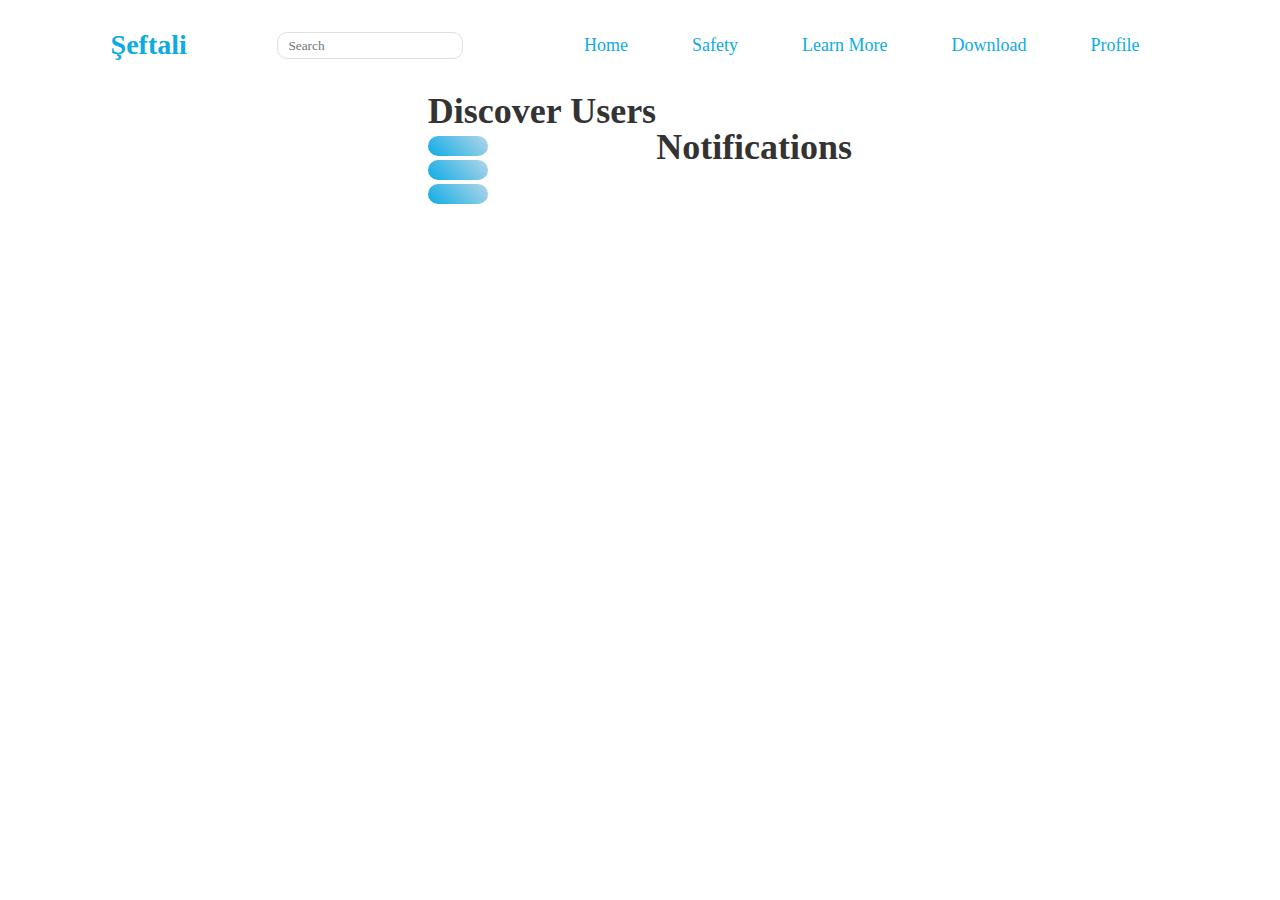
==== frontend/pages/landing.html @ e4f27598 "frontend: structuring user card" ====
<!DOCTYPE html>
<html lang="en">
  <head>
    <meta charset="UTF-8" />
    <meta http-equiv="X-UA-Compatible" content="IE=edge" />
    <meta name="viewport" content="width=device-width, initial-scale=1.0" />
    <link rel="stylesheet" href="../css/colors.css" />
    <link rel="stylesheet" href="../css/default.css" />
    <link rel="stylesheet" href="../css/styles.css" />
    <link
      rel="shortcut icon"
      href="../assets/images/favicon.svg"
      type="image/x-icon"
    />
    <title>Şeftali Home</title>
  </head>
  <body>
    <div class="wrapper">
      <div class="navbar flex jc-se ai-center">
        <div class="navbar-logo">
          <h3 class="txt-bluer">Şeftali</h3>
        </div>

        <div class="navbar-search">
          <input type="text" placeholder="Search" />
        </div>

        <div class="navbar-content">
          <a class="txt-bluer" href="">Home</a>
          <a class="txt-bluer" href="">Safety</a>
          <a class="txt-bluer" href="">Learn More</a>
          <a class="txt-bluer" href="">Download</a>
          <a class="txt-bluer" href="">Profile</a>
        </div>
      </div>

      <div class="landing flex jc-center ai-center">
        <div class="users">
          <div class="users-title">
            <h1>Discover Users</h1>
          </div>
          <div class="users-list">
            <div class="user-card">
              <div class="user-main-info">
                <div class="user-image"></div>
                <div class="user-name">
                  <h3></h3>
                </div>
              </div>
              <div class="user-other-info">
                <div class="user-age">
                  <p></p>
                </div>
                <div class="user-location"></div>
              </div>
              <div class="card-actions">
                <div class="message">
                  <button></button>
                </div>
                <div class="follow">
                  <button></button>
                </div>
                <div class="block">
                  <button></button>
                </div>
              </div>
            </div>
          </div>
        </div>
        <div class="notifications">
          <div class="notification-title">
            <h1>Notifications</h1>
          </div>
          <div class="notification-cards">
            <div class="notifocation-card"></div>
          </div>
        </div>
      </div>
    </div>
    <script src="./js/index.js"></script>
  </body>
</html>
---- frontend/css/colors.css ----
.txt-blue {
  color: #7cc8e7;
}
.txt-bluer {
  color: #0cace3;
}
.txt-black {
  color: #333;
}

.bg-blue {
  background-color: #7cc8e7;
}

.error-txt {
  color: #e74e4e;
}
---- frontend/css/default.css ----
* {
  margin: 0;
  padding: 0;
  border: 0;
  box-sizing: border-box;
}

@font-face {
  font-family: pBold;
  src: url("../assets/fonts/Poppins/Poppins-Bold.ttf");
}
@font-face {
  font-family: pRegular;
  src: url("../assets/fonts/Poppins/Poppins-Regular.ttf");
}
@font-face {
  font-family: pLight;
  src: url("../assets/fonts/Poppins/Poppins-Light.ttf");
}

img {
  width: 100%;
  height: 100%;
  object-fit: contain;
}

/* display */
.hide {
  display: none;
}
.flex {
  display: flex;
}

/* flex direction */
.column {
  flex-direction: column;
}

/* justifty content */
.jc-center {
  justify-content: center;
}
.jc-start {
  justify-content: flex-start;
}
.jc-end {
  justify-content: flex-end;
}
.jc-sb {
  justify-content: space-between;
}
.jc-sa {
  justify-content: space-around;
}
.jc-se {
  justify-content: space-evenly;
}

/* align items */
.ai-center {
  align-items: center;
}
.ai-start {
  align-items: flex-start;
}
.ai-end {
  align-items: flex-end;
}

/* text */
h1 {
  font-size: 36px;
  color: #333;
  font-family: pBold;
}
h3 {
  font-size: 28px;
  color: #333;
  font-family: pBold;
}
p {
  font-size: 16px;
  color: #333;
  font-family: pregular;
}
.pointer {
  cursor: pointer;
}

/* fonts */
.bold {
  font-family: pBold;
}
.regular {
  font-family: pRegular;
}
.light {
  font-family: pLight;
}

/* button */
button {
  background-image: linear-gradient(45deg, #0cace3, #b5d6e9);
  padding: 10px 30px;
  border-radius: 10px;
  font-size: 16px;
  font-family: pRegular;
  color: white;
  cursor: pointer;
}

/* ankertags */
a {
  text-decoration: none;
  font-size: 18px;
  padding: 3px 30px;
  border-radius: 10px;
  font-family: pbold;
}

input {
  outline: none;
  border: 1.5px solid #dfdfdf;
  border-radius: 10px;
  padding: 5px 10px;
}
::placeholder {
  font-family: pregular;
}
---- frontend/css/styles.css ----
.wrapper {
  width: 100vw;
}

/* navbar */
.navbar {
  width: 100vw;
  height: 10vh;
  padding: 10px 20px;
}

.navbar-search {
  width: 15%;
}
.navbar-search > input {
  width: 100%;
}

.navbar-content > a:hover {
  border: 2px solid #7cc8e7;
}

/* signup */
.auth {
  width: 100vw;
  height: 100vh;
}

.auth-img {
  width: 40%;
  height: 60%;
}
.auth-bg {
}

.auth-content {
  width: 60%;
  height: 60%;
}
.signin-content {
  width: 60%;
  height: 40%;
}
.auth-content-inputs {
  height: 60%;
  width: 30%;
}
.signin-content-inputs {
  height: 40%;
  width: 30%;
}
.auth-content-inputs > input {
  width: 100%;
  height: 40px;
}
.signin-content-inputs > input {
  width: 100%;
  height: 40px;
}
.frgt-pss {
  align-self: flex-start;
}
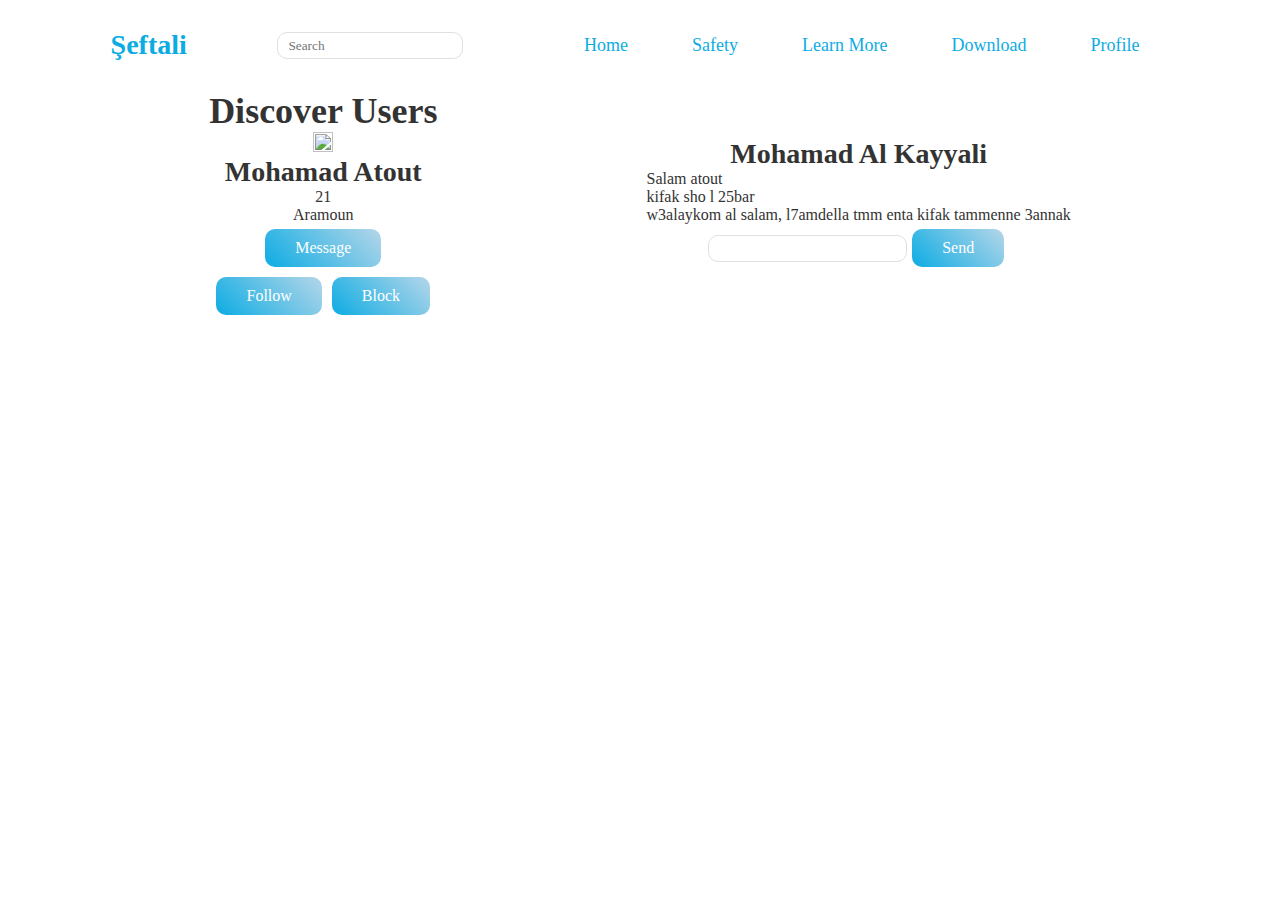
==== commit 4ea53ef8: "frontend: adding messaging section" ====
--- a/frontend/pages/landing.html
+++ b/frontend/pages/landing.html
@@ -34,45 +34,78 @@
         </div>
       </div>
 
-      <div class="landing flex jc-center ai-center">
+      <div class="landing flex jc-se ai-center">
         <div class="users">
           <div class="users-title">
             <h1>Discover Users</h1>
           </div>
-          <div class="users-list">
+          <div class="users-list flex jc-se ai-center">
             <div class="user-card">
-              <div class="user-main-info">
-                <div class="user-image"></div>
-                <div class="user-name">
-                  <h3></h3>
+              <div class="user-main-info flex column jc-center ai-center">
+                <div class="user-image">
+                  <img class="user-image" src="" alt="" />
+                </div>
+                <div class="user-name flex jc-center ai-center">
+                  <h3>Mohamad Atout</h3>
                 </div>
               </div>
-              <div class="user-other-info">
+              <div class="user-other-info flex column jc-center ai-center">
                 <div class="user-age">
-                  <p></p>
+                  <p>21</p>
                 </div>
-                <div class="user-location"></div>
+                <div class="user-location">
+                  <p>Aramoun</p>
+                </div>
               </div>
-              <div class="card-actions">
-                <div class="message">
-                  <button></button>
+              <div class="card-actions flex column jc-se ai-center">
+                <div class="message flex">
+                  <button>Message</button>
                 </div>
-                <div class="follow">
-                  <button></button>
-                </div>
-                <div class="block">
-                  <button></button>
+                <div class="flex ai-center jc-center">
+                  <div class="follow">
+                    <button>Follow</button>
+                  </div>
+                  <div class="block">
+                    <button>Block</button>
+                  </div>
                 </div>
               </div>
             </div>
           </div>
         </div>
-        <div class="notifications">
+        <div class="notifications hide column jc-center ai-center">
           <div class="notification-title">
             <h1>Notifications</h1>
           </div>
           <div class="notification-cards">
-            <div class="notifocation-card"></div>
+            <div class="notifocation-card">
+              <p>
+                <span class="txt-blue bold">Mhmd Al Agha</span> started
+                following you.
+              </p>
+            </div>
+          </div>
+        </div>
+        <div class="messages flex column">
+          <div class="notification-title flex jc-center">
+            <h3>Mohamad Al Kayyali</h3>
+          </div>
+          <div class="message-cards flex column">
+            <div class="received-message">
+              <p>Salam atout</p>
+            </div>
+            <div class="received-message">
+              <p>kifak sho l 25bar</p>
+            </div>
+            <div class="sent-message">
+              <p>
+                w3alaykom al salam, l7amdella tmm enta kifak tammenne 3annak
+              </p>
+            </div>
+          </div>
+          <div class="send-message flex jc-center ai-center">
+            <input type="text" />
+            <button>Send</button>
           </div>
         </div>
       </div>
--- a/frontend/css/default.css
+++ b/frontend/css/default.css
@@ -108,6 +108,7 @@
   font-family: pRegular;
   color: white;
   cursor: pointer;
+  margin: 5px;
 }
 
 /* ankertags */
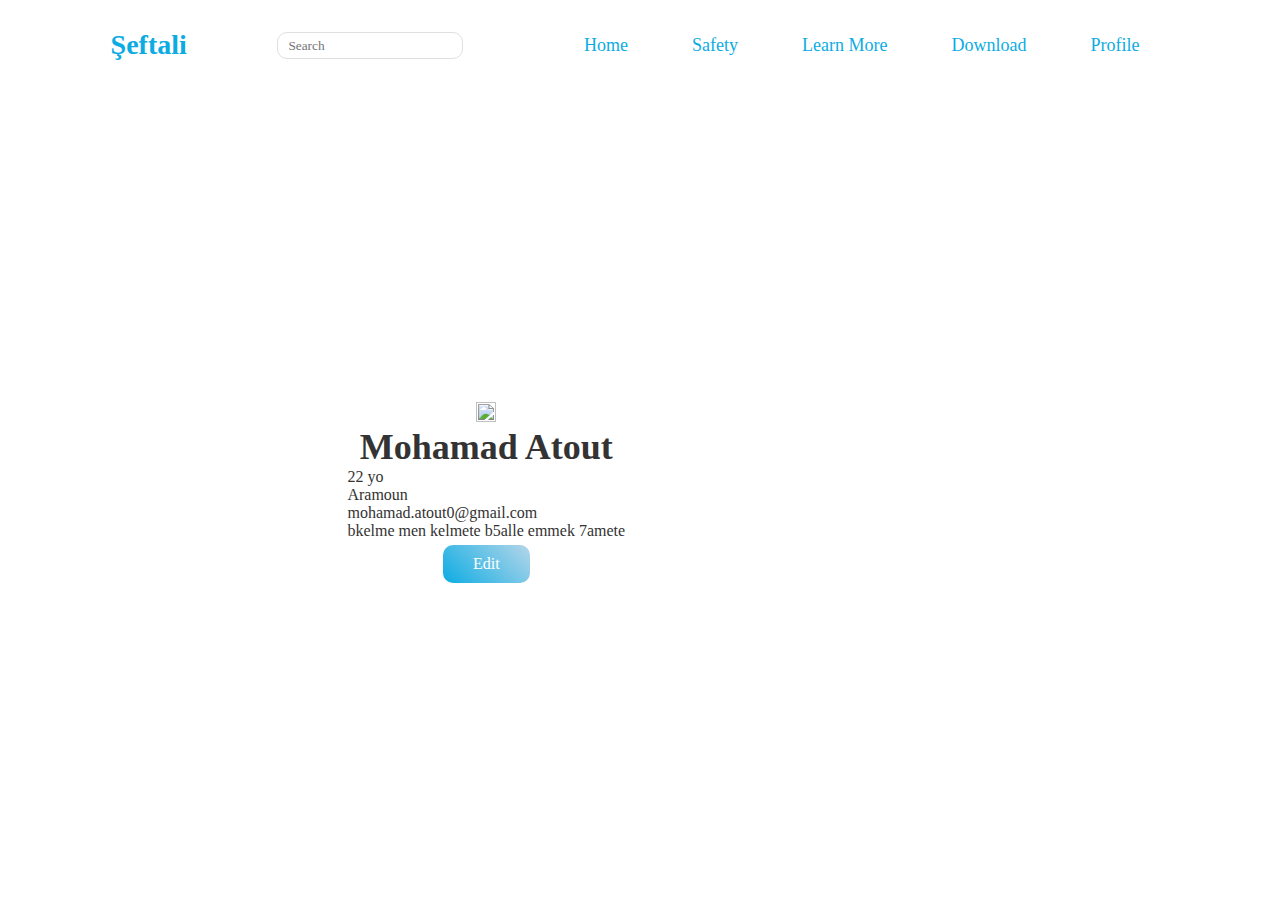
==== commit 9568eb5d: "frontend: adding classes for flex display" ====
--- a/frontend/pages/landing.html
+++ b/frontend/pages/landing.html
@@ -34,7 +34,7 @@
         </div>
       </div>
 
-      <div class="landing flex jc-se ai-center">
+      <div class="landing hide jc-se ai-center">
         <div class="users">
           <div class="users-title">
             <h1>Discover Users</h1>
@@ -109,6 +109,33 @@
           </div>
         </div>
       </div>
+
+      <div class="landing flex jc-se ai-center">
+        <div class="profile flex column jc-center ai-center">
+          <div class="profile-img">
+            <img class="profile-img" src="" alt="" />
+          </div>
+          <div class="username">
+            <h1>Mohamad Atout</h1>
+          </div>
+          <div class="user-info flex column">
+            <p>22 yo</p>
+            <p>Aramoun</p>
+            <p class="">mohamad.atout0@gmail.com</p>
+            <p class="">bkelme men kelmete b5alle emmek 7amete</p>
+            <input class="location hide" type="text" placeholder="location" />
+            <input class="bio hide" type="text" placeholder="bio" />
+          </div>
+          <button>Edit</button>
+        </div>
+        <div class="profile-others flex jc-center ai-center">
+          <div class="follows flex column jc-center ai-center">
+            <div class="following flex column jc-center ai-center"></div>
+            <div class="follower flex column jc-center ai-center"></div>
+          </div>
+          <div class="blocks flex column jc-center ai-center"></div>
+        </div>
+      </div>
     </div>
     <script src="./js/index.js"></script>
   </body>
--- a/frontend/css/styles.css
+++ b/frontend/css/styles.css
@@ -20,25 +20,25 @@
   border: 2px solid #7cc8e7;
 }
 
-/* signup */
+/* Authentication Page */
 .auth {
   width: 100vw;
   height: 100vh;
 }
 
 .auth-img {
-  width: 40%;
+  width: 50%;
   height: 60%;
 }
 .auth-bg {
 }
 
 .auth-content {
-  width: 60%;
+  width: 50%;
   height: 60%;
 }
 .signin-content {
-  width: 60%;
+  width: 50%;
   height: 40%;
 }
 .auth-content-inputs {
@@ -60,3 +60,120 @@
 .frgt-pss {
   align-self: flex-start;
 }
+
+/* landing page */
+.landing {
+  width: 100vw;
+  height: 90vh;
+  padding: 40px;
+}
+
+.users {
+  width: 65vw;
+  height: 100%;
+  padding: 20px;
+  border-radius: 10px;
+  box-shadow: 0 0 10px #cfcfcf;
+}
+.users-title {
+  width: 100%;
+}
+.users-list {
+  width: 100%;
+  height: 90%;
+  padding: 10px;
+  flex-wrap: wrap;
+  overflow-y: scroll;
+}
+.user-card {
+  width: 300px;
+  height: fit-content;
+  margin: 10px;
+  padding: 10px;
+  box-shadow: 0 0 5px #cfcfcf;
+  border-radius: 20px;
+}
+.user-card > * {
+  margin: 5px 0;
+}
+.user-main-info {
+  width: 100%;
+}
+.user-main-info > * {
+  margin: 10px 0;
+}
+.user-image {
+  width: 100px;
+  height: 100px;
+  border-radius: 50%;
+}
+.user-name {
+  width: 100%;
+  height: 100%;
+  text-align: center;
+}
+
+.notifications {
+  width: 25vw;
+  height: 100%;
+  padding: 20px;
+  border-radius: 10px;
+  box-shadow: 0 0 10px #cfcfcf;
+}
+.notification-cards {
+  width: 100%;
+  height: 90%;
+  padding: 10px;
+  flex-wrap: wrap;
+  overflow-y: scroll;
+}
+.notifocation-card {
+  margin: 10px;
+  padding: 10px;
+  box-shadow: 0 0 5px #cfcfcf;
+  border-radius: 10px;
+}
+
+.messages {
+  width: 25vw;
+  height: 100%;
+  padding: 20px;
+  border-radius: 10px;
+  box-shadow: 0 0 10px #cfcfcf;
+}
+.message-cards {
+  width: 100%;
+  height: 90%;
+  padding: 10px;
+  overflow-y: scroll;
+  overflow-x: hidden;
+}
+.sent-message {
+  max-width: 80%;
+  margin: 5px;
+  align-self: flex-end;
+  padding: 10px;
+  box-shadow: 0 0 5px #cfcfcf;
+  border-radius: 10px;
+  background-color: #0cace3;
+}
+.sent-message > p {
+  color: white;
+}
+.received-message {
+  max-width: 80%;
+  align-self: flex-start;
+  margin: 5px;
+  padding: 10px;
+  box-shadow: 0 0 5px #cfcfcf;
+  border-radius: 10px;
+}
+
+.send-message {
+  height: 8%;
+  width: 100%;
+}
+.send-message > input {
+  width: 80%;
+  height: 80%;
+}
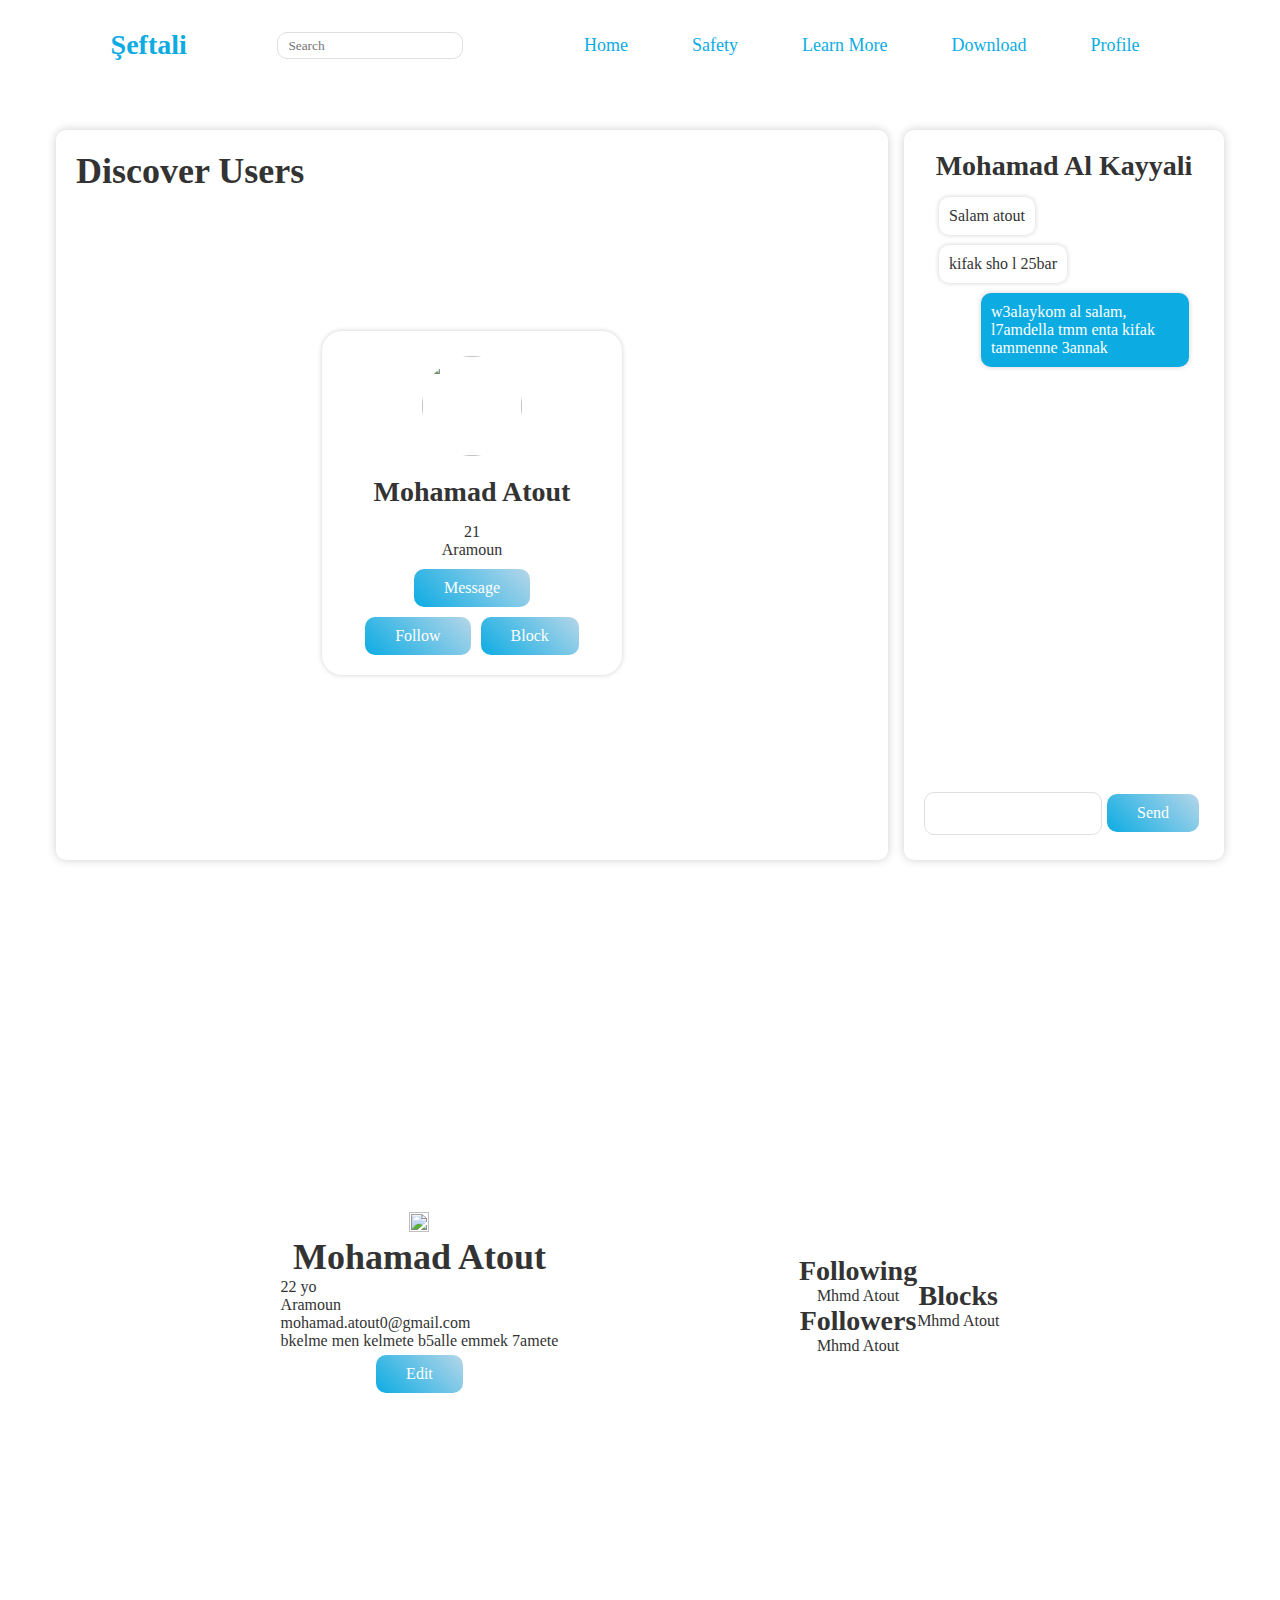
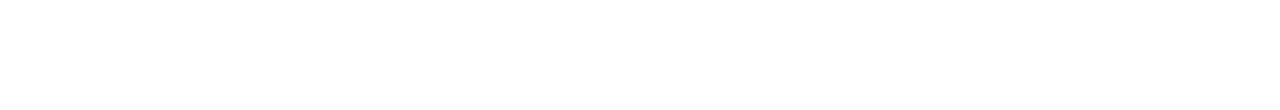
==== commit dc866266: "frontend: adding structure to profile section" ====
--- a/frontend/pages/landing.html
+++ b/frontend/pages/landing.html
@@ -34,7 +34,7 @@
         </div>
       </div>
 
-      <div class="landing hide jc-se ai-center">
+      <div class="landing flex jc-se ai-center">
         <div class="users">
           <div class="users-title">
             <h1>Discover Users</h1>
@@ -130,13 +130,42 @@
         </div>
         <div class="profile-others flex jc-center ai-center">
           <div class="follows flex column jc-center ai-center">
-            <div class="following flex column jc-center ai-center"></div>
-            <div class="follower flex column jc-center ai-center"></div>
+            <div class="following flex column jc-start ai-center">
+              <div class="other-title">
+                <h3>Following</h3>
+              </div>
+              <div class="other-list">
+                <div class="other-card">
+                  <p>Mhmd Atout</p>
+                </div>
+              </div>
+            </div>
+            <div class="follower flex column jc-start ai-center">
+              <div class="other-title">
+                <h3>Followers</h3>
+              </div>
+              <div class="other-list">
+                <div class="other-card">
+                  <p>Mhmd Atout</p>
+                </div>
+              </div>
+            </div>
           </div>
-          <div class="blocks flex column jc-center ai-center"></div>
+          <div class="blocks flex column jc-start ai-center">
+            <div class="other-title">
+              <h3>Blocks</h3>
+            </div>
+            <div class="other-list">
+              <div class="other-card">
+                <p>Mhmd Atout</p>
+              </div>
+            </div>
+          </div>
         </div>
       </div>
     </div>
-    <script src="./js/index.js"></script>
+
+    <script src="../js/axios.min.js"></script>
+    <script src="../js/index.js"></script>
   </body>
 </html>
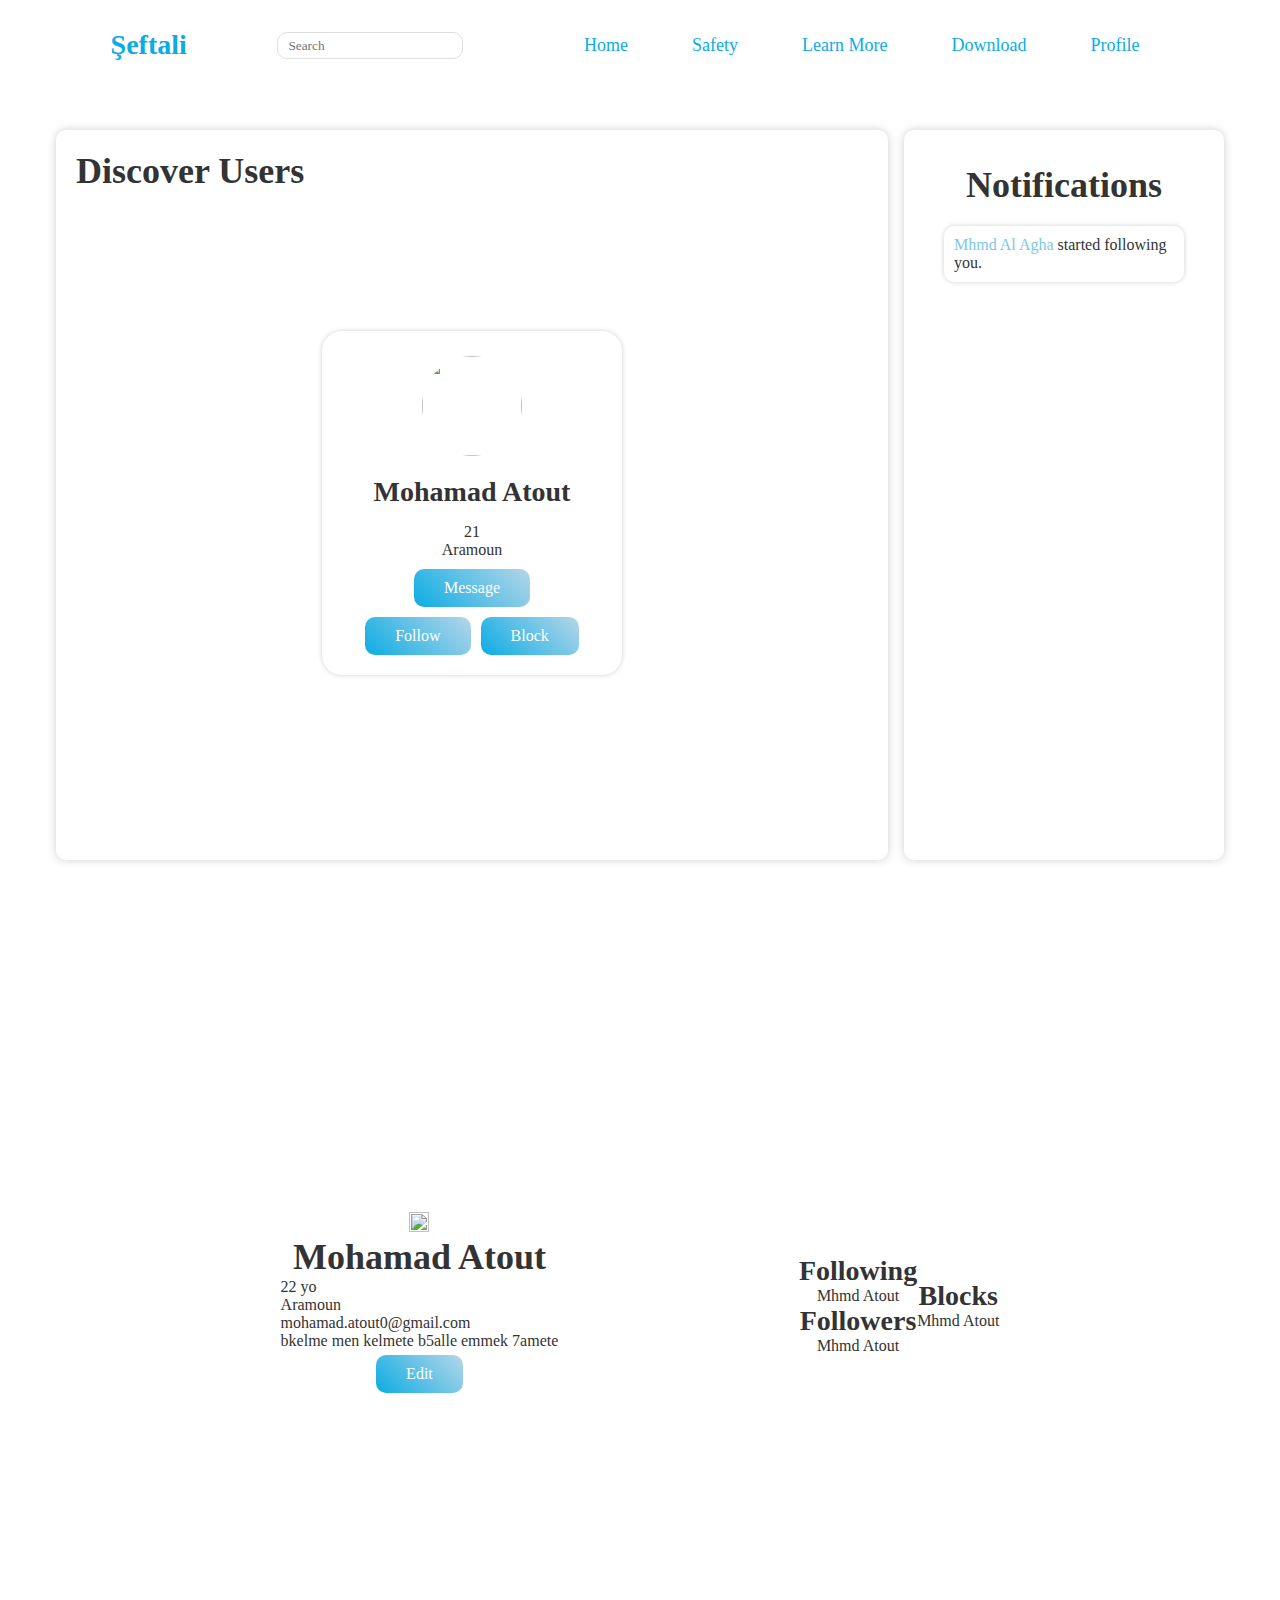
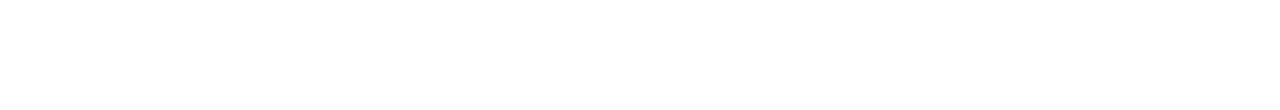
==== commit cc606337: "frontend: setting default classes" ====
--- a/frontend/pages/landing.html
+++ b/frontend/pages/landing.html
@@ -73,7 +73,7 @@
             </div>
           </div>
         </div>
-        <div class="notifications hide column jc-center ai-center">
+        <div class="notifications flex column jc-center ai-center">
           <div class="notification-title">
             <h1>Notifications</h1>
           </div>
@@ -86,7 +86,7 @@
             </div>
           </div>
         </div>
-        <div class="messages flex column">
+        <div class="messages hide column">
           <div class="notification-title flex jc-center">
             <h3>Mohamad Al Kayyali</h3>
           </div>
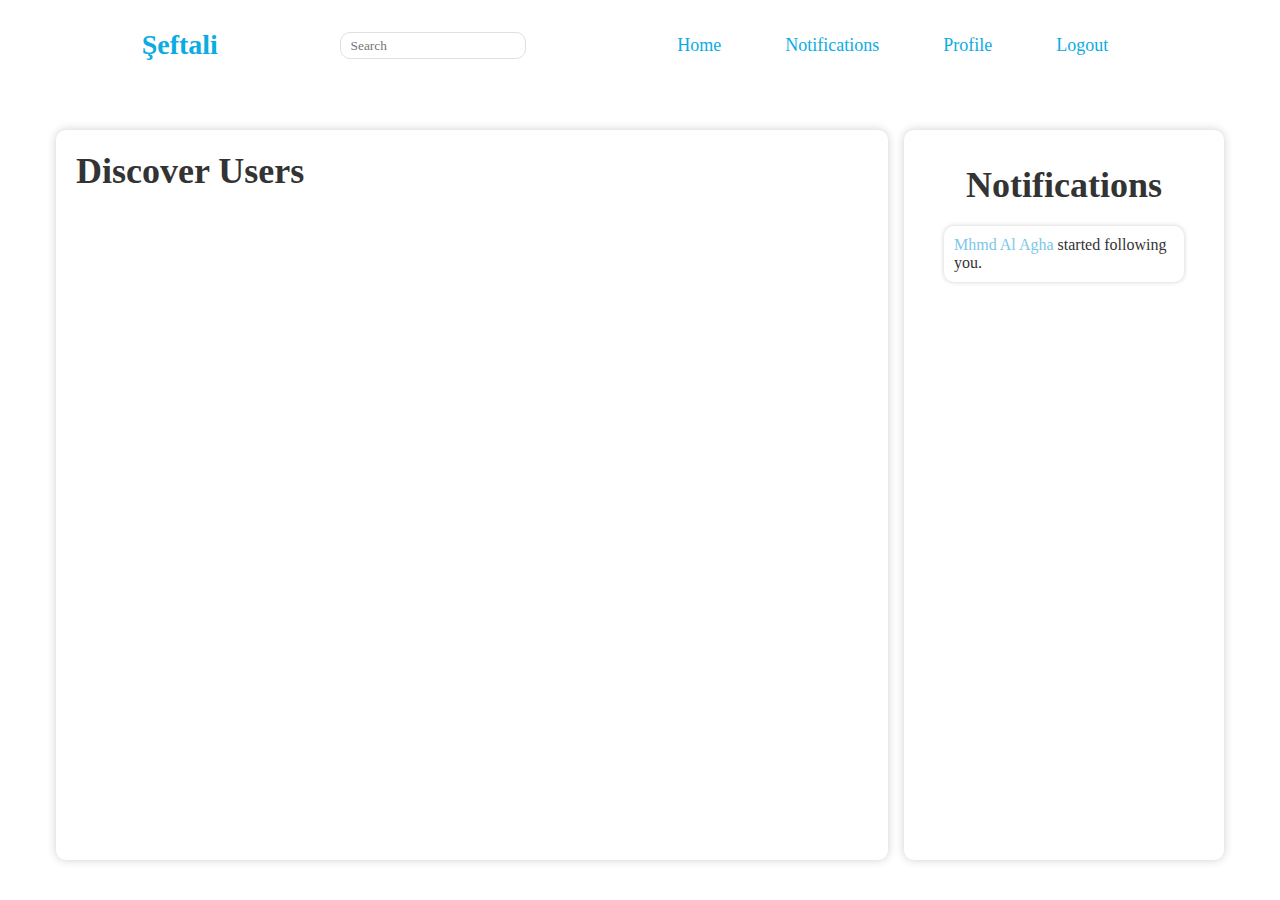
==== commit 0d448e29: "frontend: adding IDs" ====
--- a/frontend/pages/landing.html
+++ b/frontend/pages/landing.html
@@ -26,54 +26,26 @@
         </div>
 
         <div class="navbar-content">
-          <a class="txt-bluer" href="">Home</a>
-          <a class="txt-bluer" href="">Safety</a>
-          <a class="txt-bluer" href="">Learn More</a>
-          <a class="txt-bluer" href="">Download</a>
-          <a class="txt-bluer" href="">Profile</a>
+          <a id="home_nav_btn" class="txt-bluer" href="">Home</a>
+          <a id="notification_nav_btn" class="txt-bluer" href=""
+            >Notifications</a
+          >
+          <a id="profile_nav_btn" class="txt-bluer" href="">Profile</a>
+          <a id="logout_nav_btn" class="txt-bluer" href="">Logout</a>
         </div>
       </div>
 
-      <div class="landing flex jc-se ai-center">
+      <div id="main_page" class="landing flex jc-se ai-center">
         <div class="users">
           <div class="users-title">
             <h1>Discover Users</h1>
           </div>
-          <div class="users-list flex jc-se ai-center">
-            <div class="user-card">
-              <div class="user-main-info flex column jc-center ai-center">
-                <div class="user-image">
-                  <img class="user-image" src="" alt="" />
-                </div>
-                <div class="user-name flex jc-center ai-center">
-                  <h3>Mohamad Atout</h3>
-                </div>
-              </div>
-              <div class="user-other-info flex column jc-center ai-center">
-                <div class="user-age">
-                  <p>21</p>
-                </div>
-                <div class="user-location">
-                  <p>Aramoun</p>
-                </div>
-              </div>
-              <div class="card-actions flex column jc-se ai-center">
-                <div class="message flex">
-                  <button>Message</button>
-                </div>
-                <div class="flex ai-center jc-center">
-                  <div class="follow">
-                    <button>Follow</button>
-                  </div>
-                  <div class="block">
-                    <button>Block</button>
-                  </div>
-                </div>
-              </div>
-            </div>
-          </div>
+          <div id="users_list" class="users-list flex jc-se ai-center"></div>
         </div>
-        <div class="notifications flex column jc-center ai-center">
+        <div
+          id="notifications_page"
+          class="notifications flex column jc-center ai-center"
+        >
           <div class="notification-title">
             <h1>Notifications</h1>
           </div>
@@ -86,23 +58,11 @@
             </div>
           </div>
         </div>
-        <div class="messages hide column">
+        <div id="message_page" class="messages hide column">
           <div class="notification-title flex jc-center">
-            <h3>Mohamad Al Kayyali</h3>
+            <h3 id="receiver_name"></h3>
           </div>
-          <div class="message-cards flex column">
-            <div class="received-message">
-              <p>Salam atout</p>
-            </div>
-            <div class="received-message">
-              <p>kifak sho l 25bar</p>
-            </div>
-            <div class="sent-message">
-              <p>
-                w3alaykom al salam, l7amdella tmm enta kifak tammenne 3annak
-              </p>
-            </div>
-          </div>
+          <div id="chat_list" class="message-cards flex column"></div>
           <div class="send-message flex jc-center ai-center">
             <input type="text" />
             <button>Send</button>
@@ -110,7 +70,7 @@
         </div>
       </div>
 
-      <div class="landing flex jc-se ai-center">
+      <div id="profile_page" class="landing hide jc-se ai-center">
         <div class="profile flex column jc-center ai-center">
           <div class="profile-img">
             <img class="profile-img" src="" alt="" />
@@ -166,6 +126,6 @@
     </div>
 
     <script src="../js/axios.min.js"></script>
-    <script src="../js/index.js"></script>
+    <script src="../js/home.js"></script>
   </body>
 </html>
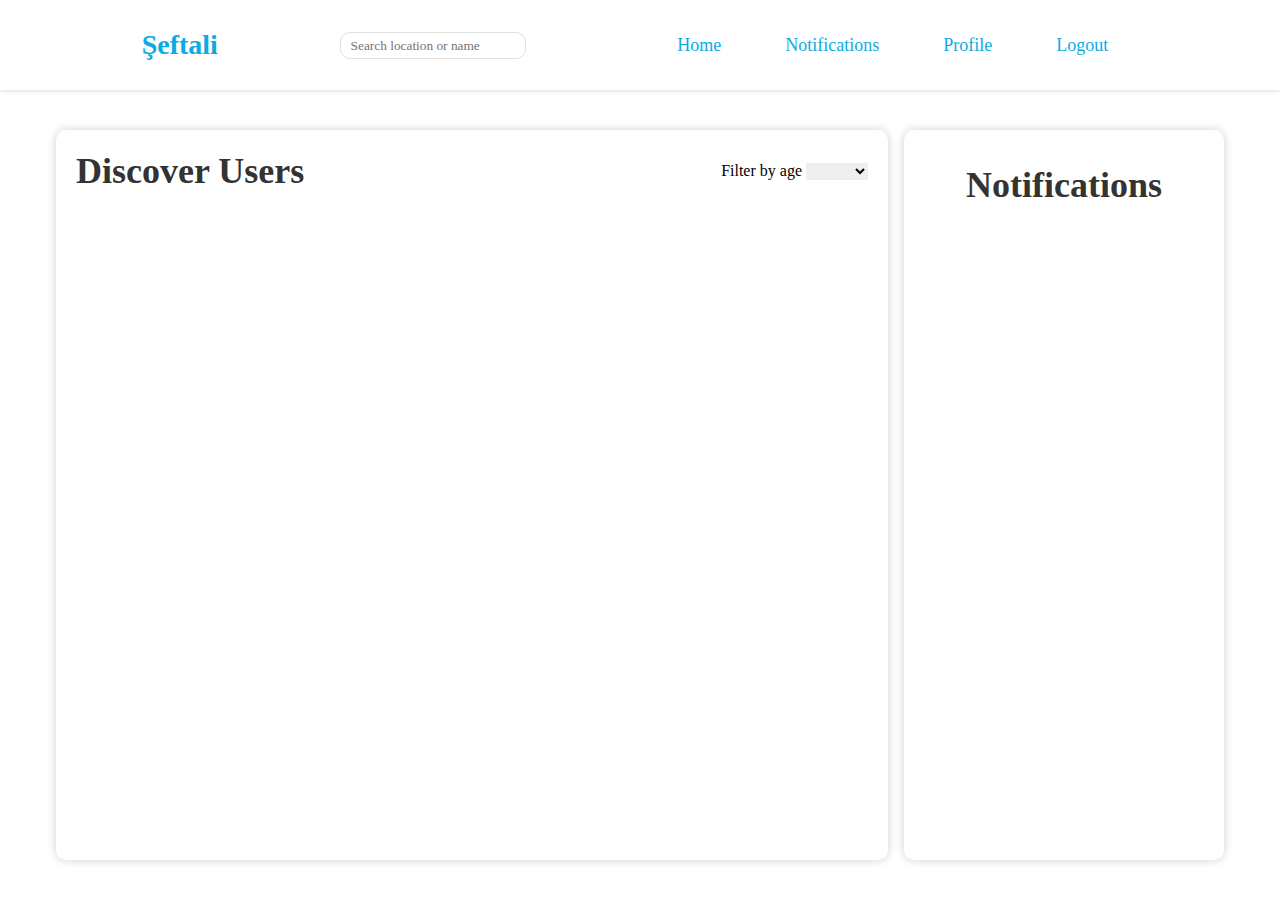
==== commit c24d2e79: "frontend: adding dropdown menu for filtering" ====
--- a/frontend/pages/landing.html
+++ b/frontend/pages/landing.html
@@ -22,7 +22,11 @@
         </div>
 
         <div class="navbar-search">
-          <input type="text" placeholder="Search" />
+          <input
+            id="search_input"
+            type="text"
+            placeholder="Search location or name"
+          />
         </div>
 
         <div class="navbar-content">
@@ -37,8 +41,17 @@
 
       <div id="main_page" class="landing flex jc-se ai-center">
         <div class="users">
-          <div class="users-title">
+          <div class="users-title flex jc-sb ai-center">
             <h1>Discover Users</h1>
+            <div>
+              <label class="regular" for="select">Filter by age</label>
+              <select name="select" id="filter_age">
+                <option value=""></option>
+                <option value="above18">18 - 25</option>
+                <option value="above25">25 - 30</option>
+                <option value="above30">30 +</option>
+              </select>
+            </div>
           </div>
           <div id="users_list" class="users-list flex jc-se ai-center"></div>
         </div>
@@ -49,14 +62,7 @@
           <div class="notification-title">
             <h1>Notifications</h1>
           </div>
-          <div class="notification-cards">
-            <div class="notifocation-card">
-              <p>
-                <span class="txt-blue bold">Mhmd Al Agha</span> started
-                following you.
-              </p>
-            </div>
-          </div>
+          <div id="notification_section" class="notification-cards"></div>
         </div>
         <div id="message_page" class="messages hide column">
           <div class="notification-title flex jc-center">
@@ -64,62 +70,37 @@
           </div>
           <div id="chat_list" class="message-cards flex column"></div>
           <div class="send-message flex jc-center ai-center">
-            <input type="text" />
-            <button>Send</button>
+            <input id="typed_message" type="text" />
+            <button id="send_message_btn">Send</button>
           </div>
         </div>
       </div>
 
       <div id="profile_page" class="landing hide jc-se ai-center">
-        <div class="profile flex column jc-center ai-center">
-          <div class="profile-img">
-            <img class="profile-img" src="" alt="" />
-          </div>
-          <div class="username">
-            <h1>Mohamad Atout</h1>
-          </div>
-          <div class="user-info flex column">
-            <p>22 yo</p>
-            <p>Aramoun</p>
-            <p class="">mohamad.atout0@gmail.com</p>
-            <p class="">bkelme men kelmete b5alle emmek 7amete</p>
-            <input class="location hide" type="text" placeholder="location" />
-            <input class="bio hide" type="text" placeholder="bio" />
-          </div>
-          <button>Edit</button>
-        </div>
+        <div
+          id="display_profile"
+          class="profile flex column jc-center ai-center"
+        ></div>
         <div class="profile-others flex jc-center ai-center">
           <div class="follows flex column jc-center ai-center">
             <div class="following flex column jc-start ai-center">
               <div class="other-title">
                 <h3>Following</h3>
               </div>
-              <div class="other-list">
-                <div class="other-card">
-                  <p>Mhmd Atout</p>
-                </div>
-              </div>
+              <div id="my_following_list" class="other-list"></div>
             </div>
             <div class="follower flex column jc-start ai-center">
               <div class="other-title">
                 <h3>Followers</h3>
               </div>
-              <div class="other-list">
-                <div class="other-card">
-                  <p>Mhmd Atout</p>
-                </div>
-              </div>
+              <div id="my_followers_list" class="other-list"></div>
             </div>
           </div>
           <div class="blocks flex column jc-start ai-center">
             <div class="other-title">
               <h3>Blocks</h3>
             </div>
-            <div class="other-list">
-              <div class="other-card">
-                <p>Mhmd Atout</p>
-              </div>
-            </div>
+            <div id="my_blocks_list" class="other-list"></div>
           </div>
         </div>
       </div>
--- a/frontend/css/styles.css
+++ b/frontend/css/styles.css
@@ -7,6 +7,7 @@
   width: 100vw;
   height: 10vh;
   padding: 10px 20px;
+  box-shadow: 0 0 5px #cfcfcf;
 }
 
 .navbar-search {
@@ -67,7 +68,18 @@
   height: 90vh;
   padding: 40px;
 }
-
+.change-img-input {
+  position: relative;
+}
+.img-input {
+  opacity: 0;
+  position: absolute;
+}
+.change-photo {
+  position: absolute;
+  width: 200px;
+  text-align: center;
+}
 .users {
   width: 65vw;
   height: 100%;
@@ -112,6 +124,11 @@
   height: 100%;
   text-align: center;
 }
+.user-other-info {
+  width: 70%;
+  margin: auto;
+  text-align: center;
+}
 
 .notifications {
   width: 25vw;
@@ -177,3 +194,84 @@
   width: 80%;
   height: 80%;
 }
+
+/* profile page */
+.profile {
+  width: 40vw;
+  height: 100%;
+  padding: 20px;
+  border-radius: 10px;
+  box-shadow: 0 0 10px #cfcfcf;
+}
+.profile > * {
+  margin: 10px 0;
+}
+.profile-img {
+  width: 200px;
+  height: 200px;
+  border-radius: 50%;
+}
+.user-info {
+  width: 40%;
+}
+.user-info > * {
+  margin: 7px 0;
+}
+
+.profile-others {
+  width: 50vw;
+  height: 100%;
+}
+/* others */
+.follows {
+  width: 50%;
+  height: 100%;
+}
+
+/* following */
+.following {
+  width: 100%;
+  height: 50%;
+  margin: 0 0px 5px 0px;
+  border-radius: 10px;
+  padding: 20px;
+  box-shadow: 0 0 10px #cfcfcf;
+}
+
+/* followers */
+.follower {
+  width: 100%;
+  height: 50%;
+  margin: 5px 0px 0 0px;
+  border-radius: 10px;
+  padding: 20px;
+  box-shadow: 0 0 10px #cfcfcf;
+}
+
+/* blocks */
+.blocks {
+  margin: 10px;
+  width: 50%;
+  height: 100%;
+  border-radius: 10px;
+  padding: 20px;
+  margin: 0 0 0 10px;
+  box-shadow: 0 0 10px #cfcfcf;
+}
+
+.other-title {
+  width: 100%;
+  margin-bottom: 15px;
+}
+.other-list {
+  width: 100%;
+  padding: 10px;
+  flex-wrap: wrap;
+  overflow-y: scroll;
+}
+.other-card {
+  margin: 10px 0;
+  padding: 10px;
+  box-shadow: 0 0 5px #cfcfcf;
+  border-radius: 10px;
+}
